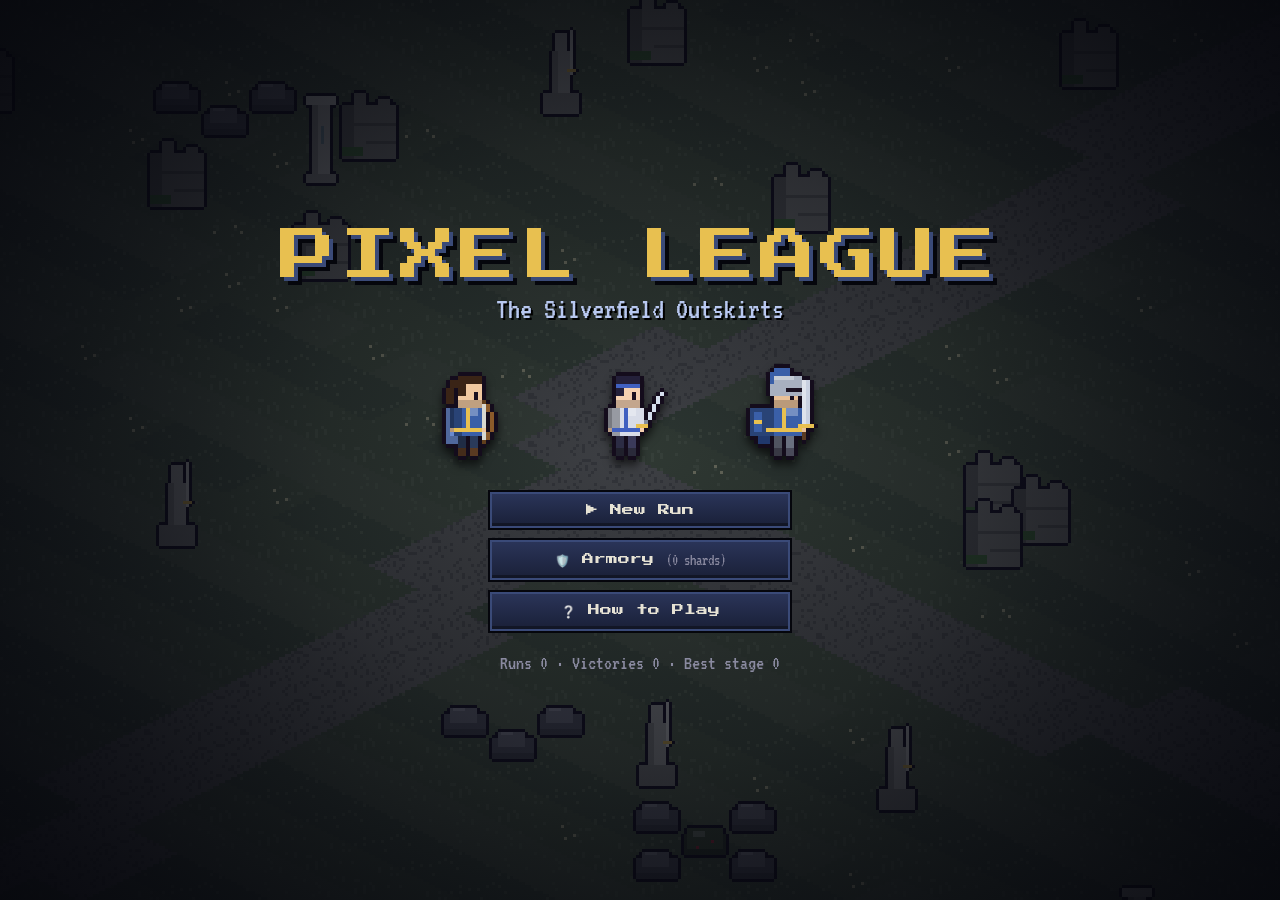
==== index.html @ f0d0f9c2 "游戏初始化，demo" ====
<!DOCTYPE html>
<html lang="en">
<head>
<meta charset="utf-8">
<meta name="viewport" content="width=device-width, initial-scale=1">
<title>Pixel League: Silverfield Outskirts</title>
<link rel="preconnect" href="https://fonts.googleapis.com">
<link href="https://fonts.googleapis.com/css2?family=Press+Start+2P&family=VT323&display=swap" rel="stylesheet">
<link rel="stylesheet" href="css/style.css">
</head>
<body>
<canvas id="game"></canvas>

<div id="hud" class="hidden">
  <div id="topbar">
    <span id="stageName"></span>
    <span id="waveInfo"></span>
    <span id="goldInfo"></span>
    <span id="killInfo"></span>
    <span id="timeInfo"></span>
  </div>
  <canvas id="minimap" width="140" height="74"></canvas>
  <div id="statsPanel"></div>
  <div id="extrasPanel"></div>
  <div id="bossBar" class="hidden"><div class="name"></div><div class="bar"><div class="fill"></div></div></div>
  <div id="banner"></div>
  <div id="bottom">
    <div id="portrait"><div id="heroIcon"></div><div id="lvl">1</div></div>
    <div id="center">
      <div id="skills"></div>
      <div class="bar" id="hpBar"><div class="shield"></div><div class="fill"></div><span></span></div>
      <div class="bar" id="mpBar"><div class="fill"></div><span></span></div>
      <div class="bar small" id="xpBar"><div class="fill"></div></div>
    </div>
    <div id="inventory"></div>
  </div>
  <div id="hint">Right-click: move / attack &nbsp; Q W E R: skills &nbsp; Shift+Q/W/E/R: level skill &nbsp; D: Flash &nbsp; F: Heal &nbsp; A+Click: attack-move &nbsp; S: stop &nbsp; Space: center &nbsp; Y: camera lock &nbsp; Esc: pause</div>
</div>

<div id="tooltip" class="hidden"></div>
<div id="screen" class="hidden"></div>

<script src="js/core.js"></script>
<script src="js/sprites.js"></script>
<script src="js/sprite_defs.js"></script>
<script src="js/props.js"></script>
<script src="js/map.js"></script>
<script src="js/fx.js"></script>
<script src="js/data_items.js"></script>
<script src="js/data_talents.js"></script>
<script src="js/data_enemies.js"></script>
<script src="js/entity.js"></script>
<script src="js/combat.js"></script>
<script src="js/hero_kestrel.js"></script>
<script src="js/hero_vela.js"></script>
<script src="js/hero_aldric.js"></script>
<script src="js/extras.js"></script>
<script src="js/player.js"></script>
<script src="js/player_update.js"></script>
<script src="js/enemy.js"></script>
<script src="js/boss.js"></script>
<script src="js/spawner.js"></script>
<script src="js/render.js"></script>
<script src="js/hud.js"></script>
<script src="js/ui.js"></script>
<script src="js/meta.js"></script>
<script src="js/main.js"></script>
</body>
</html>
---- css/style.css ----
/* ---------- Pixel League UI (Demacia blue / gold) ---------- */
:root {
  --bg: #0c0a14; --panel: rgba(16, 20, 34, 0.88); --edge: #3a4a78; --gold: #e8c050; --gold2: #a8842a;
  --txt: #e6e2d4; --dim: #8a8aa0; --hp: #3ec050; --mp: #3a7ae0; --xp: #b060e0;
  --pix: 'Press Start 2P', monospace; --mono: 'VT323', monospace;
}
* { box-sizing: border-box; }
html, body { margin: 0; height: 100%; overflow: hidden; background: var(--bg); color: var(--txt); font-family: var(--mono); font-size: 20px; user-select: none; }
#game { position: fixed; inset: 0; width: 100vw; height: 100vh; image-rendering: pixelated; display: block; }
.hidden { display: none !important; }
b { color: var(--gold); font-weight: normal; }
.pix { image-rendering: pixelated; }

/* ---- HUD frame ---- */
#hud { position: fixed; inset: 0; pointer-events: none; }
#hud > * { position: absolute; }
#minimap, #skills .slot, #inventory, #extrasPanel .xslot, #statsPanel, #portrait { pointer-events: auto; }
.frame { background: var(--panel); border: 2px solid var(--edge); box-shadow: 0 0 0 2px #05060c, inset 0 0 0 1px rgba(232, 192, 80, 0.15); }
#topbar { top: 8px; left: 50%; transform: translateX(-50%); display: flex; gap: 22px; padding: 4px 16px; white-space: nowrap;
  background: var(--panel); border: 2px solid var(--edge); box-shadow: 0 0 0 2px #05060c; }
#stageName { color: var(--gold); }
#minimap { top: 8px; right: 8px; width: 280px; height: 148px; image-rendering: pixelated; border: 2px solid var(--gold2); box-shadow: 0 0 0 2px #05060c; background: #0c0e14; cursor: crosshair; }
#statsPanel { top: 8px; left: 8px; display: grid; grid-template-columns: 1fr 1fr; gap: 0 12px; padding: 6px 10px; font-size: 19px;
  background: var(--panel); border: 2px solid var(--edge); box-shadow: 0 0 0 2px #05060c; }
#statsPanel span { display: inline-block; width: 24px; font-size: 14px; }
#extrasPanel { top: 196px; left: 8px; display: flex; flex-direction: column; gap: 4px; }
.xslot { position: relative; width: 40px; height: 40px; display: grid; place-items: center; font-size: 22px;
  background: var(--panel); border: 2px solid #40e0a0; box-shadow: 0 0 0 2px #05060c; }
.xslot b { position: absolute; right: 1px; bottom: -3px; font-size: 16px; color: #40e0a0; text-shadow: 1px 1px #000; }
#bossBar { top: 48px; left: 50%; transform: translateX(-50%); width: min(520px, 50vw); text-align: center; }
#bossBar .name { font-family: var(--pix); font-size: 11px; color: #ff8070; text-shadow: 2px 2px #000; margin-bottom: 4px; }
#bossBar .bar { height: 14px; background: #2a0c10; border: 2px solid #ff6050; box-shadow: 0 0 0 2px #05060c; }
#bossBar .fill { height: 100%; background: linear-gradient(#ff6050, #b02020); transition: width 0.15s; }
#banner { top: 22%; left: 0; right: 0; text-align: center; opacity: 0; pointer-events: none; }
#banner.show { animation: bannerIn 3.2s ease forwards; }
#banner .bt { font-family: var(--pix); font-size: 22px; text-shadow: 3px 3px #000, 0 0 12px rgba(0, 0, 0, 0.6); }
#banner .bs { margin-top: 10px; font-size: 24px; color: var(--txt); text-shadow: 2px 2px #000; }
@keyframes bannerIn { 0% { opacity: 0; transform: translateY(-12px); } 10%, 75% { opacity: 1; transform: none; } 100% { opacity: 0; } }
#hint { bottom: 2px; left: 0; right: 0; text-align: center; font-size: 15px; color: var(--dim); opacity: 0.7; text-shadow: 1px 1px #000; }

/* ---- bottom bar ---- */
#bottom { bottom: 22px; left: 50%; transform: translateX(-50%); display: flex; align-items: flex-end; gap: 10px; padding: 8px 10px;
  background: var(--panel); border: 2px solid var(--gold2); box-shadow: 0 0 0 2px #05060c, 0 4px 18px rgba(0, 0, 0, 0.6); }
#portrait { position: relative; }
#heroIcon { width: 72px; height: 72px; border: 3px solid var(--gold); background: radial-gradient(#2a3456, #10141f); overflow: hidden; }
#heroIcon canvas { width: 100%; height: 100%; image-rendering: pixelated; display: block; }
#lvl { position: absolute; left: 50%; bottom: -10px; transform: translateX(-50%); min-width: 30px; padding: 0 5px; text-align: center;
  font-family: var(--pix); font-size: 11px; line-height: 20px; background: #10141f; border: 2px solid var(--gold); white-space: nowrap; }
#lvl .pts { color: #70ff90; margin-left: 4px; animation: blink 0.8s steps(2) infinite; }
@keyframes blink { 50% { opacity: 0.3; } }
#center { display: flex; flex-direction: column; gap: 4px; }
#skills { display: flex; gap: 6px; align-items: flex-end; margin-bottom: 4px; }
#skills .gap { width: 8px; }
.slot { position: relative; width: 52px; height: 52px; background: #141a2c; border: 2px solid var(--edge); box-shadow: 0 0 0 2px #05060c; overflow: hidden; }
.slot.ult { border-color: var(--gold2); }
.slot.passive { width: 40px; height: 40px; border-color: #6a5a3a; }
.slot.summ { width: 42px; height: 42px; }
.slot .ic { position: absolute; inset: 0; display: grid; place-items: center; font-size: 28px; }
.slot.passive .ic, .slot.summ .ic { font-size: 22px; }
.slot .cd { position: absolute; left: 0; right: 0; bottom: 0; height: 0; background: rgba(0, 0, 10, 0.72); }
.slot .cdt { position: absolute; inset: 0; display: grid; place-items: center; font-family: var(--pix); font-size: 13px; text-shadow: 2px 2px #000; }
.slot .key { position: absolute; left: 2px; top: 0; font-size: 15px; color: var(--gold); text-shadow: 1px 1px #000; }
.slot .pips { position: absolute; left: 0; right: 0; bottom: 2px; display: flex; justify-content: center; gap: 2px; }
.pips i, .upips i { width: 6px; height: 4px; background: #2a2a3a; border: 1px solid #000; }
.pips i.on, .upips i.on { background: var(--gold); }
.slot.locked .ic { filter: grayscale(1) brightness(0.45); }
.slot.nomana .ic { filter: hue-rotate(180deg) brightness(0.6); }
.slot .up { position: absolute; right: 1px; top: 1px; width: 18px; height: 18px; display: none; place-items: center; cursor: pointer;
  font-family: var(--pix); font-size: 11px; color: #05060c; background: #70ff90; border: 1px solid #05060c; }
.slot.canup { border-color: #70ff90; animation: glow 1s ease-in-out infinite; }
.slot.canup .up { display: grid; }
@keyframes glow { 50% { box-shadow: 0 0 0 2px #05060c, 0 0 10px #70ff90; } }
.bar { position: relative; height: 16px; background: #10121c; border: 2px solid #05060c; overflow: hidden; }
.bar .fill { position: absolute; left: 0; top: 0; bottom: 0; width: 0; }
.bar span { position: absolute; inset: 0; text-align: center; font-size: 16px; line-height: 13px; text-shadow: 1px 1px #000; }
#hpBar .fill { background: linear-gradient(#5ae070, var(--hp) 50%, #2a8a3a); }
#hpBar .shield { position: absolute; top: 0; bottom: 0; background: #e8e8f8; opacity: 0.85; }
#mpBar .fill { background: linear-gradient(#6aa0ff, var(--mp) 50%, #2a50a0); }
#mpBar.manaless .fill { background: #4a4a5a; width: 100% !important; }
.bar.small { height: 8px; }
#xpBar .fill { background: var(--xp); }
#inventory { display: grid; grid-template-columns: repeat(3, 44px); gap: 4px; }
.islot { width: 44px; height: 44px; display: grid; place-items: center; font-size: 24px; background: #141a2c; border: 2px solid #2a3050;
  box-shadow: 0 0 0 1px #05060c; cursor: pointer; }
.islot.leg { animation: legGlow 1.6s ease-in-out infinite; }
@keyframes legGlow { 50% { box-shadow: 0 0 0 1px #05060c, 0 0 10px #ffa020; } }

/* ---- tooltip ---- */
#tooltip { position: fixed; z-index: 50; max-width: 340px; padding: 8px 10px; pointer-events: none; font-size: 19px; line-height: 1.15;
  background: rgba(10, 12, 22, 0.96); border: 2px solid var(--gold2); box-shadow: 0 0 0 2px #05060c, 0 6px 16px rgba(0, 0, 0, 0.6); }
.tt-title { font-family: var(--pix); font-size: 11px; line-height: 1.5; color: var(--gold); margin-bottom: 4px; }
.tt-key { color: var(--dim); }
.tt-sub { color: var(--dim); font-size: 17px; }
.tt-stat { color: #a0e0a0; }
.tt-desc { margin: 4px 0; color: var(--txt); }
.tt-val { margin-top: 4px; color: var(--gold); font-size: 17px; }

/* ---- screens ---- */
#screen { position: fixed; inset: 0; z-index: 20; display: flex; align-items: center; justify-content: center; overflow: auto; padding: 16px; }
#screen.dim { background: rgba(5, 6, 14, 0.72); }
#screen.full { background: radial-gradient(ellipse at center, rgba(12, 16, 32, 0.55), rgba(5, 6, 12, 0.92)); }
h2 { font-family: var(--pix); font-size: 18px; color: var(--gold); text-shadow: 3px 3px #000; margin: 0 0 12px; text-align: center; font-weight: normal; }
.sub { text-align: center; color: var(--dim); margin-bottom: 14px; }
.panel { background: var(--panel); border: 3px solid var(--gold2); box-shadow: 0 0 0 3px #05060c, 0 10px 40px rgba(0, 0, 0, 0.7);
  padding: 20px 26px; max-width: min(900px, 96vw); display: flex; flex-direction: column; align-items: center; gap: 8px; }
.row { display: flex; gap: 10px; justify-content: center; flex-wrap: wrap; margin-top: 10px; }
.btn { font-family: var(--pix); font-size: 12px; color: var(--txt); padding: 10px 16px; cursor: pointer; min-width: 120px;
  background: linear-gradient(#2a3458, #1a2038); border: 2px solid var(--edge); box-shadow: 0 0 0 2px #05060c, inset 0 -3px 0 rgba(0, 0, 0, 0.35); }
.btn:hover { border-color: var(--gold); color: var(--gold); transform: translateY(-1px); }
.btn:active { transform: translateY(1px); }
.btn small { font-family: var(--mono); font-size: 16px; color: var(--dim); }
.btn.go { background: linear-gradient(#3a6a3a, #1e3e22); border-color: #5aa060; }
.btn.bad { background: linear-gradient(#6a2a2a, #3e1818); border-color: #a05050; }
.btn.off { opacity: 0.4; pointer-events: none; }
.gold { color: #ffd040; }
.warn { color: #ff9090; }

/* title */
.title { display: flex; flex-direction: column; align-items: center; gap: 14px; }
.logo { font-family: var(--pix); font-size: clamp(28px, 6vw, 56px); color: var(--gold); letter-spacing: 4px;
  text-shadow: 4px 4px 0 #3a4a78, 8px 8px 0 #05060c; }
.sublogo { font-size: 30px; color: #b8c8f0; text-shadow: 2px 2px #000; margin-top: -4px; }
.heroes { display: flex; gap: 30px; align-items: flex-end; margin: 18px 0; filter: drop-shadow(0 6px 4px rgba(0, 0, 0, 0.6)); }
.menu { display: flex; flex-direction: column; gap: 12px; min-width: 300px; }
.foot { color: var(--dim); margin-top: 8px; }
.help table { border-collapse: collapse; margin: 6px 0; }
.help td { padding: 3px 12px; border-bottom: 1px solid #2a3050; }
.help td:first-child { color: var(--gold); white-space: nowrap; }
.help p { max-width: 640px; text-align: center; margin: 4px 0; }

/* hero select */
.select { display: flex; flex-direction: column; align-items: center; gap: 12px; }
.hcards { display: flex; gap: 18px; flex-wrap: wrap; justify-content: center; }
.hcard { width: 250px; padding: 14px; cursor: pointer; display: flex; flex-direction: column; align-items: center; gap: 6px;
  background: var(--panel); border: 3px solid var(--hc); box-shadow: 0 0 0 3px #05060c; transition: transform 0.1s; }
.hcard:hover { transform: translateY(-6px); box-shadow: 0 0 0 3px #05060c, 0 0 24px var(--hc); }
.hspr { height: 140px; display: flex; align-items: flex-end; }
.hname { font-family: var(--pix); font-size: 15px; color: var(--hc); filter: brightness(1.4); }
.htitle { color: var(--txt); }
.hrole { color: var(--dim); font-size: 17px; }
.hstats { width: 100%; display: grid; grid-template-columns: 64px 1fr; gap: 3px 6px; align-items: center; font-size: 17px; }
.sbar { height: 8px; background: #10121c; border: 1px solid #000; }
.sbar div { height: 100%; background: var(--hc); filter: brightness(1.3); }
.hpass { color: var(--gold); cursor: help; }
.hskills { display: flex; gap: 6px; }
.hskills span { width: 34px; height: 34px; display: grid; place-items: center; font-size: 20px; background: #141a2c; border: 2px solid var(--edge); cursor: help; }

/* talent cards */
.cards-wrap { display: flex; flex-direction: column; align-items: center; }
.cards { display: flex; gap: 20px; flex-wrap: wrap; justify-content: center; }
.card { position: relative; width: 220px; min-height: 300px; padding: 18px 14px; cursor: pointer; text-align: center;
  display: flex; flex-direction: column; align-items: center; gap: 8px;
  background: linear-gradient(170deg, #1c2440, #0e1222); border: 3px solid var(--cc); box-shadow: 0 0 0 3px #05060c;
  animation: cardIn 0.35s ease backwards; transition: transform 0.1s; }
.card:nth-child(2) { animation-delay: 0.07s; } .card:nth-child(3) { animation-delay: 0.14s; }
.card:hover { transform: translateY(-8px) scale(1.03); box-shadow: 0 0 0 3px #05060c, 0 0 26px var(--cc); }
@keyframes cardIn { from { opacity: 0; transform: translateY(30px) rotate(-3deg); } }
.card.rar-legendary { background: linear-gradient(170deg, #3a2a10, #120c06); }
.card.rar-epic { background: linear-gradient(170deg, #2a1a40, #0e0a1c); }
.card.rar-skill { background: linear-gradient(170deg, #10342c, #08140f); }
.ckey { position: absolute; left: 6px; top: 4px; font-family: var(--pix); font-size: 10px; color: var(--dim); }
.cicon { font-size: 48px; margin: 6px 0; filter: drop-shadow(0 3px 2px rgba(0, 0, 0, 0.6)); }
.cname { font-family: var(--pix); font-size: 12px; line-height: 1.5; color: var(--cc); }
.crar { font-size: 16px; color: var(--cc); text-transform: uppercase; opacity: 0.8; }
.cdesc { font-size: 19px; line-height: 1.15; color: var(--txt); }
.cdesc b { color: var(--cc); }

/* camp / shop */
.camp { min-width: min(760px, 96vw); }
.shop { display: grid; grid-template-columns: repeat(2, minmax(260px, 1fr)); gap: 10px; width: 100%; }
.sitem { display: flex; align-items: center; gap: 10px; padding: 8px 10px; background: #10142a; border: 2px solid var(--rc); }
.sitem.sold { justify-content: center; color: var(--dim); font-family: var(--pix); font-size: 11px; border-color: #2a3050; min-height: 80px; }
.sicon { font-size: 34px; }
.sinfo { flex: 1; font-size: 18px; }
.sitem .btn { min-width: 76px; padding: 8px; }
.campinv { display: flex; gap: 6px; min-height: 48px; margin-top: 6px; }

/* pause */
.pause { min-width: 320px; }
.pause .btn { width: 100%; }

/* results */
.results.win h2 { color: #ffd040; }
.results.lose h2 { color: #ff7060; }
.rstats { display: grid; grid-template-columns: repeat(3, 1fr); gap: 6px 22px; }
.rstats div, .shards div { display: flex; justify-content: space-between; gap: 14px; }
.rstats span, .shards span { color: var(--dim); }
.ritems { display: flex; gap: 4px; margin: 6px 0; }
.ritems span { width: 36px; height: 36px; display: grid; place-items: center; font-size: 20px; border: 2px solid; background: #141a2c; }
.shards { min-width: 300px; padding: 8px 12px; background: #0c1020; border: 2px solid #3a4a78; }
.shards .tot { margin-top: 4px; padding-top: 4px; border-top: 1px solid #3a4a78; }
.shards .tot b { color: #80e0ff; }

/* armory */
.ups { display: grid; grid-template-columns: repeat(3, 1fr); gap: 10px; }
.ups .up { width: 230px; padding: 10px; display: flex; flex-direction: column; align-items: center; gap: 4px; text-align: center;
  background: #10142a; border: 2px solid var(--edge); }
.uicon { font-size: 30px; }
.uname { font-family: var(--pix); font-size: 10px; color: var(--gold); }
.upips { display: flex; gap: 3px; }
.upips i { width: 12px; height: 6px; }
.udesc { font-size: 17px; min-height: 38px; }
.umax { font-family: var(--pix); font-size: 11px; color: #80e0ff; padding: 10px; }
.ups .btn { min-width: 100px; }

@media (max-width: 1000px) {
  .shop { grid-template-columns: 1fr; }
  .ups { grid-template-columns: repeat(2, 1fr); }
  #statsPanel { display: none; }
}
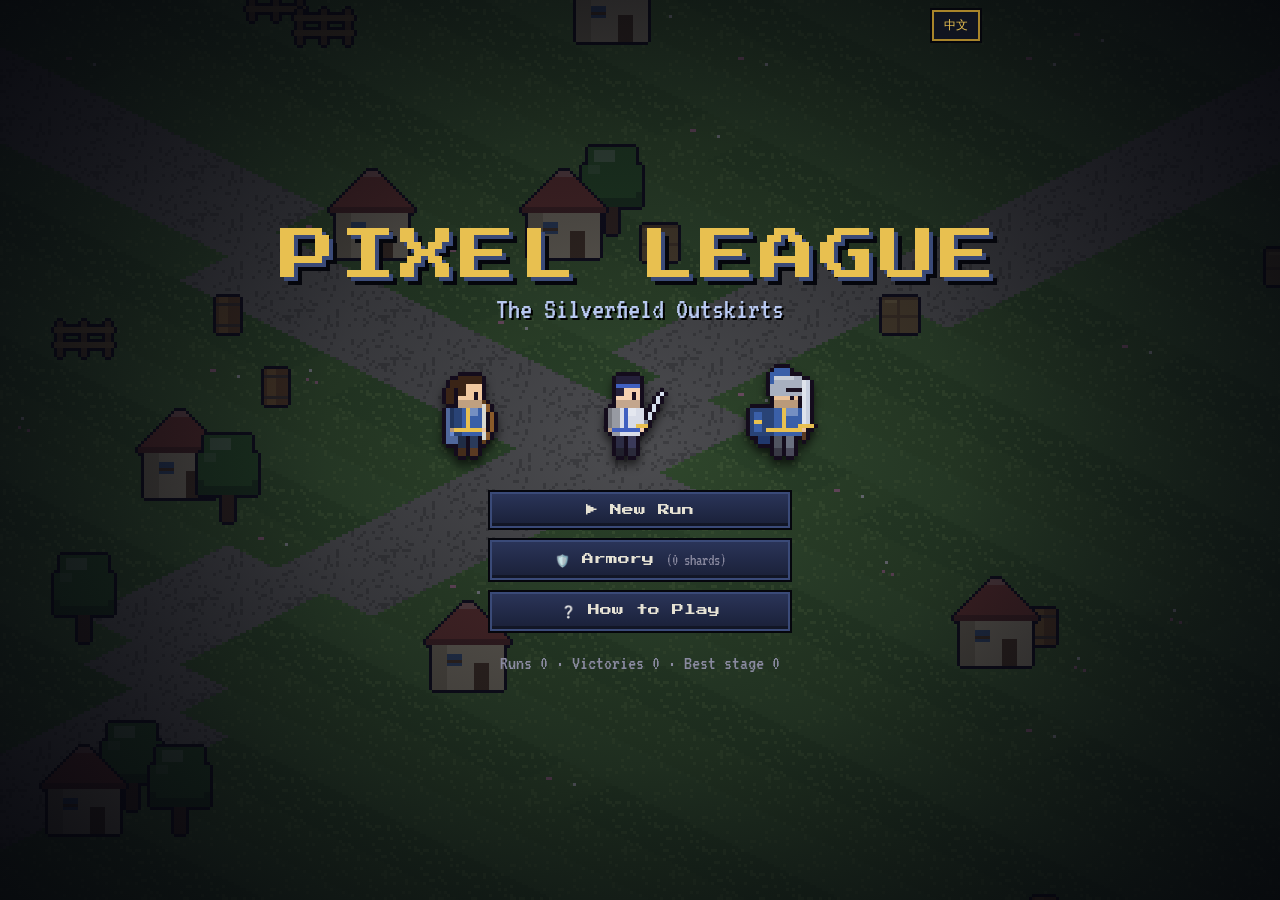
==== commit da17fe7a: "i18n与开发计划" ====
--- a/index.html
+++ b/index.html
@@ -10,6 +10,7 @@
 </head>
 <body>
 <canvas id="game"></canvas>
+<button id="langToggle" type="button" aria-label="Switch language">中文</button>
 
 <div id="hud" class="hidden">
   <div id="topbar">
@@ -40,6 +41,7 @@
 <div id="tooltip" class="hidden"></div>
 <div id="screen" class="hidden"></div>
 
+<script src="js/i18n.js"></script>
 <script src="js/core.js"></script>
 <script src="js/sprites.js"></script>
 <script src="js/sprite_defs.js"></script>
--- a/css/style.css
+++ b/css/style.css
@@ -8,6 +8,9 @@
 html, body { margin: 0; height: 100%; overflow: hidden; background: var(--bg); color: var(--txt); font-family: var(--mono); font-size: 20px; user-select: none; }
 #game { position: fixed; inset: 0; width: 100vw; height: 100vh; image-rendering: pixelated; display: block; }
 .hidden { display: none !important; }
+#langToggle { position: fixed; z-index: 60; top: 10px; right: 300px; padding: 5px 10px; color: var(--gold); font: 12px var(--pix); cursor: pointer;
+  background: var(--panel); border: 2px solid var(--gold2); box-shadow: 0 0 0 2px #05060c; }
+#langToggle:hover { border-color: var(--gold); color: var(--txt); }
 b { color: var(--gold); font-weight: normal; }
 .pix { image-rendering: pixelated; }
 
@@ -208,3 +211,4 @@
   .ups { grid-template-columns: repeat(2, 1fr); }
   #statsPanel { display: none; }
 }
+@media (max-width: 700px) { #langToggle { top: 162px; right: 8px; } }
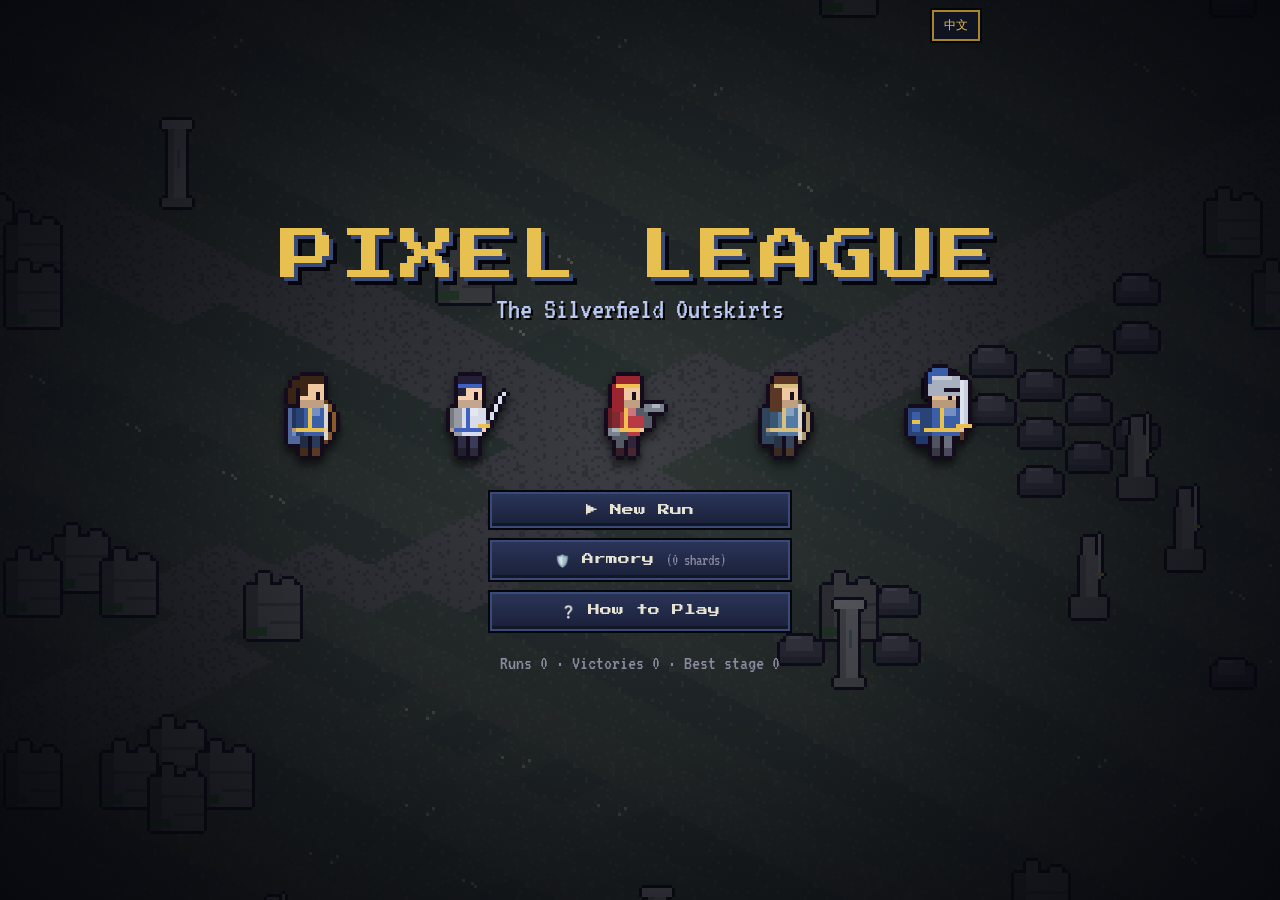
==== commit 6ea929a4: "操作手感调整" ====
--- a/index.html
+++ b/index.html
@@ -43,6 +43,7 @@
 
 <script src="js/i18n.js"></script>
 <script src="js/core.js"></script>
+<script src="js/sound.js"></script>
 <script src="js/sprites.js"></script>
 <script src="js/sprite_defs.js"></script>
 <script src="js/props.js"></script>
@@ -55,6 +56,8 @@
 <script src="js/combat.js"></script>
 <script src="js/hero_kestrel.js"></script>
 <script src="js/hero_vela.js"></script>
+<script src="js/hero_fortune.js"></script>
+<script src="js/hero_caitlyn.js"></script>
 <script src="js/hero_aldric.js"></script>
 <script src="js/extras.js"></script>
 <script src="js/player.js"></script>
--- a/css/style.css
+++ b/css/style.css
@@ -23,7 +23,7 @@
   background: var(--panel); border: 2px solid var(--edge); box-shadow: 0 0 0 2px #05060c; }
 #stageName { color: var(--gold); }
 #minimap { top: 8px; right: 8px; width: 280px; height: 148px; image-rendering: pixelated; border: 2px solid var(--gold2); box-shadow: 0 0 0 2px #05060c; background: #0c0e14; cursor: crosshair; }
-#statsPanel { top: 8px; left: 8px; display: grid; grid-template-columns: 1fr 1fr; gap: 0 12px; padding: 6px 10px; font-size: 19px;
+#statsPanel { top: auto; left: clamp(12px, calc(50vw - 440px), 260px); bottom: 112px; display: grid; grid-template-columns: 1fr 1fr; gap: 0 12px; padding: 6px 10px; font-size: 19px;
   background: var(--panel); border: 2px solid var(--edge); box-shadow: 0 0 0 2px #05060c; }
 #statsPanel span { display: inline-block; width: 24px; font-size: 14px; }
 #extrasPanel { top: 196px; left: 8px; display: flex; flex-direction: column; gap: 4px; }
@@ -61,6 +61,8 @@
 .slot .ic { position: absolute; inset: 0; display: grid; place-items: center; font-size: 28px; }
 .slot.passive .ic, .slot.summ .ic { font-size: 22px; }
 .slot .cd { position: absolute; left: 0; right: 0; bottom: 0; height: 0; background: rgba(0, 0, 10, 0.72); }
+.slot .cd-mask { position: absolute; inset: 0; background: rgba(10, 12, 20, 0.58); opacity: 0; transition: opacity 0.12s ease; }
+.slot .cd-hand { position: absolute; left: 50%; top: 50%; width: 2px; height: 19px; background: rgba(255, 240, 170, 0.9); border-radius: 2px; box-shadow: 0 0 5px rgba(255, 220, 100, 0.8); transform-origin: center calc(100% - 4px); transform: translate(-50%, -100%) rotate(0deg); }
 .slot .cdt { position: absolute; inset: 0; display: grid; place-items: center; font-family: var(--pix); font-size: 13px; text-shadow: 2px 2px #000; }
 .slot .key { position: absolute; left: 2px; top: 0; font-size: 15px; color: var(--gold); text-shadow: 1px 1px #000; }
 .slot .pips { position: absolute; left: 0; right: 0; bottom: 2px; display: flex; justify-content: center; gap: 2px; }
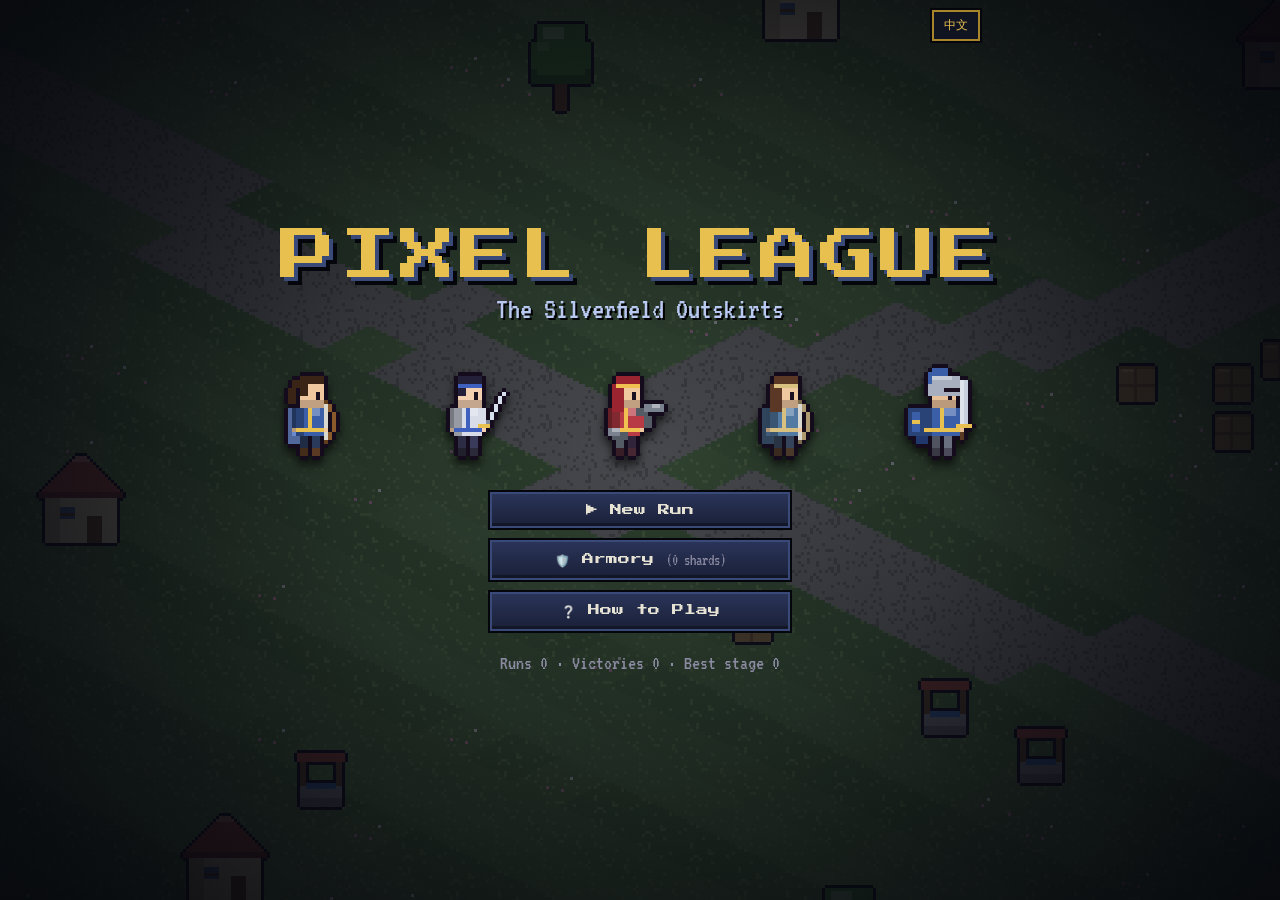
==== commit 64ef1b60: "LineAttack: add allied NPC spawns on opposite side from enemies Co-authored-by: Copilot App <2235562" ====
--- a/index.html
+++ b/index.html
@@ -64,6 +64,7 @@
 <script src="js/player_update.js"></script>
 <script src="js/enemy.js"></script>
 <script src="js/boss.js"></script>
+<script src="js/ally.js"></script>
 <script src="js/spawner.js"></script>
 <script src="js/render.js"></script>
 <script src="js/hud.js"></script>
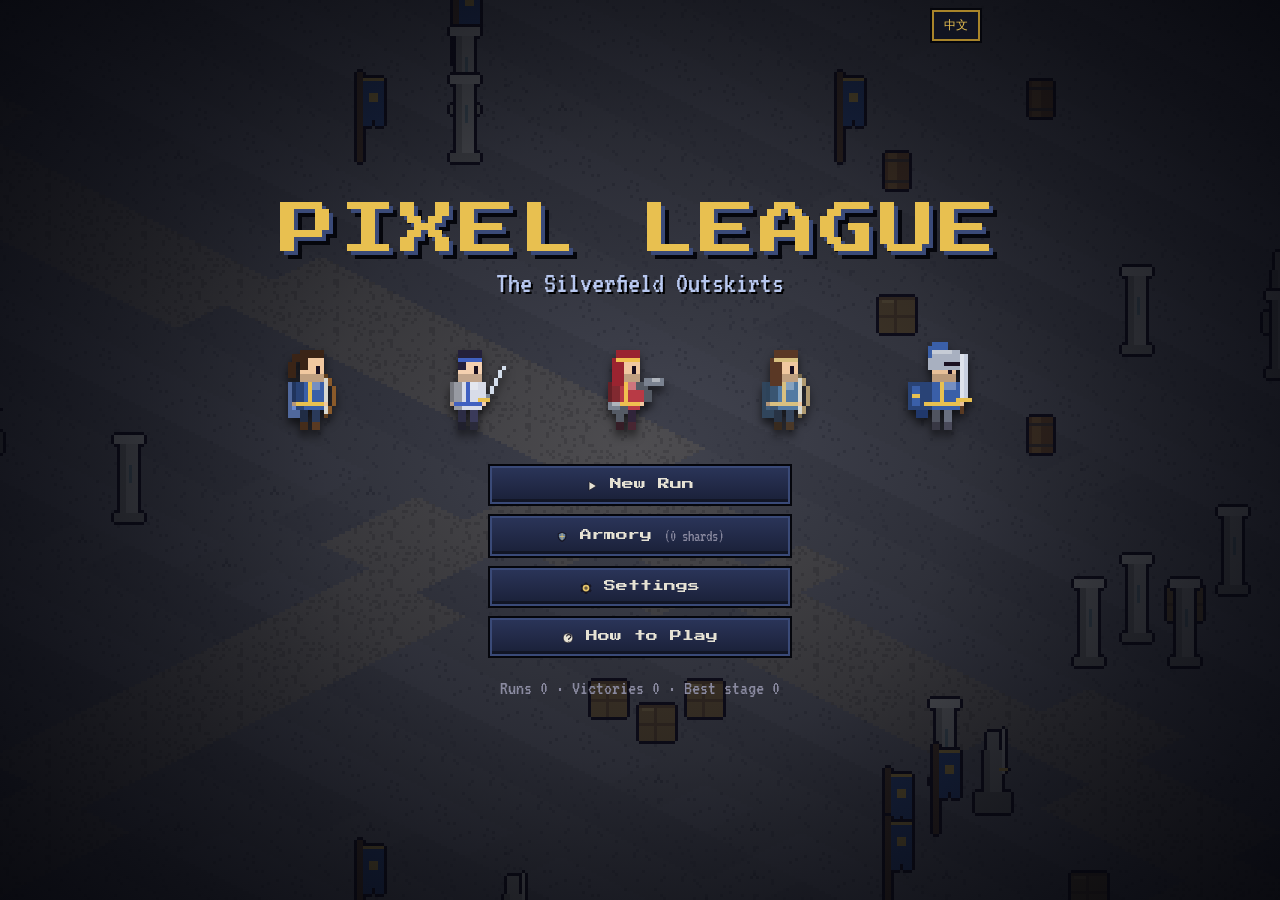
==== commit 27df07e0: "图标角色资产化" ====
--- a/index.html
+++ b/index.html
@@ -42,6 +42,7 @@
 <div id="screen" class="hidden"></div>
 
 <script src="js/i18n.js"></script>
+<script src="js/icons.js"></script>
 <script src="js/core.js"></script>
 <script src="js/sound.js"></script>
 <script src="js/sprites.js"></script>
@@ -64,7 +65,6 @@
 <script src="js/player_update.js"></script>
 <script src="js/enemy.js"></script>
 <script src="js/boss.js"></script>
-<script src="js/ally.js"></script>
 <script src="js/spawner.js"></script>
 <script src="js/render.js"></script>
 <script src="js/hud.js"></script>
--- a/css/style.css
+++ b/css/style.css
@@ -13,6 +13,7 @@
 #langToggle:hover { border-color: var(--gold); color: var(--txt); }
 b { color: var(--gold); font-weight: normal; }
 .pix { image-rendering: pixelated; }
+.game-icon { display: inline-block; width: 1em; height: 1em; vertical-align: -0.14em; overflow: visible; }
 
 /* ---- HUD frame ---- */
 #hud { position: fixed; inset: 0; pointer-events: none; }
@@ -46,7 +47,7 @@
   background: var(--panel); border: 2px solid var(--gold2); box-shadow: 0 0 0 2px #05060c, 0 4px 18px rgba(0, 0, 0, 0.6); }
 #portrait { position: relative; }
 #heroIcon { width: 72px; height: 72px; border: 3px solid var(--gold); background: radial-gradient(#2a3456, #10141f); overflow: hidden; }
-#heroIcon canvas { width: 100%; height: 100%; image-rendering: pixelated; display: block; }
+#heroIcon canvas, #heroIcon img { width: 100%; height: 100%; image-rendering: pixelated; object-fit: cover; display: block; }
 #lvl { position: absolute; left: 50%; bottom: -10px; transform: translateX(-50%); min-width: 30px; padding: 0 5px; text-align: center;
   font-family: var(--pix); font-size: 11px; line-height: 20px; background: #10141f; border: 2px solid var(--gold); white-space: nowrap; }
 #lvl .pts { color: #70ff90; margin-left: 4px; animation: blink 0.8s steps(2) infinite; }
@@ -183,6 +184,15 @@
 /* pause */
 .pause { min-width: 320px; }
 .pause .btn { width: 100%; }
+.settings { min-width: min(440px, 94vw); }
+.setting-row { width: 100%; display: grid; gap: 8px; }
+.setting-name { color: var(--gold); }
+.setting-options { display: grid; grid-template-columns: 1fr 1fr; border: 2px solid var(--edge); background: #10121c; }
+.setting-option { min-height: 44px; padding: 6px 10px; color: var(--dim); font: 18px var(--mono); background: transparent; border: 0; cursor: pointer; }
+.setting-option + .setting-option { border-left: 2px solid var(--edge); }
+.setting-option.selected { color: var(--txt); background: #2a3458; box-shadow: inset 0 -3px var(--gold); }
+.setting-option:hover { color: var(--gold); }
+.setting-note { color: var(--dim); text-align: center; max-width: 360px; }
 
 /* results */
 .results.win h2 { color: #ffd040; }
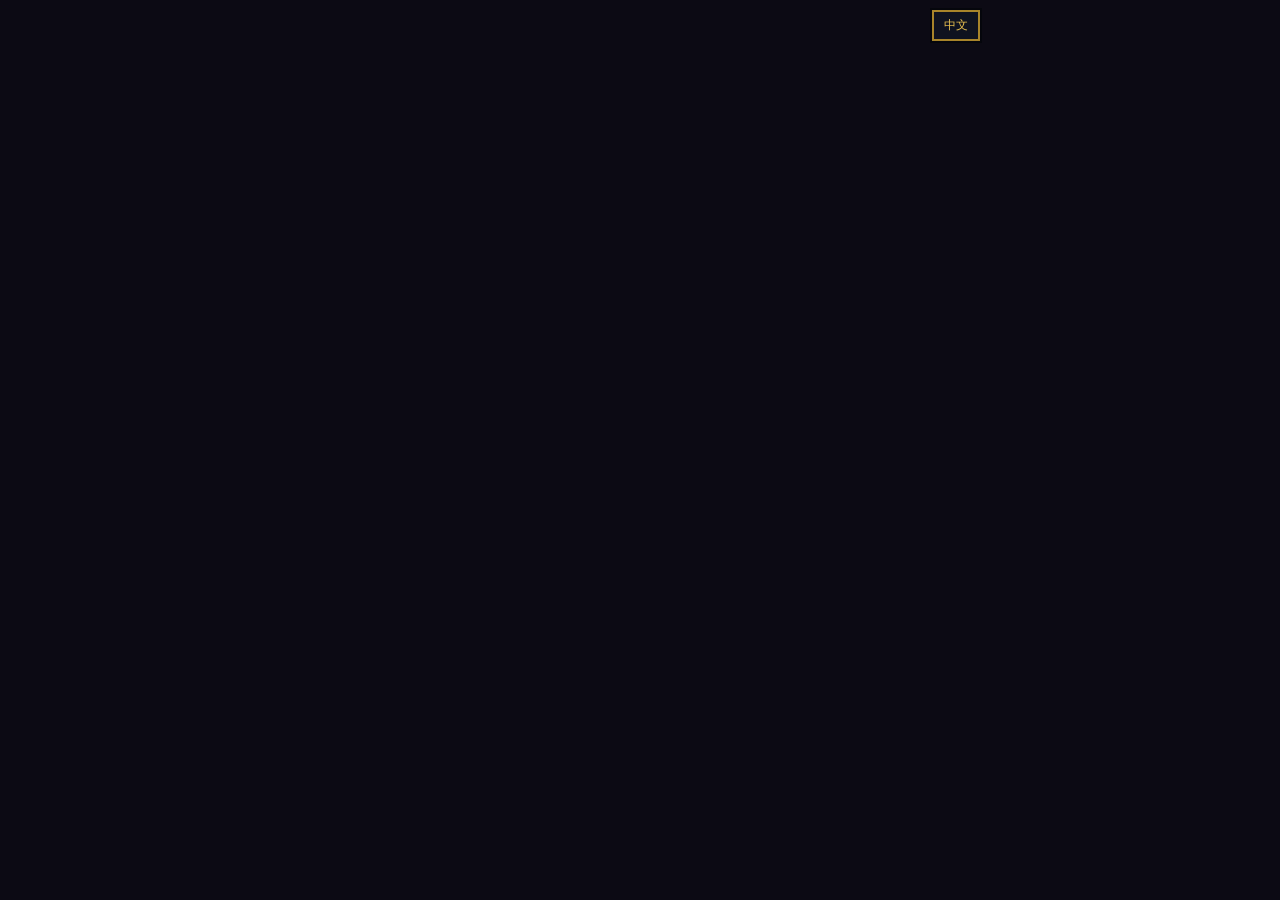
==== commit 3fe779f2: "Merge 64ef1b6074d4c1dc418539a32c831f5e64d6855e into 6373be9d18d0fb7a408754d4c7168856efb8d3b9" ====
--- a/index.html
+++ b/index.html
@@ -65,6 +65,7 @@
 <script src="js/player_update.js"></script>
 <script src="js/enemy.js"></script>
 <script src="js/boss.js"></script>
+<script src="js/ally.js"></script>
 <script src="js/spawner.js"></script>
 <script src="js/render.js"></script>
 <script src="js/hud.js"></script>
